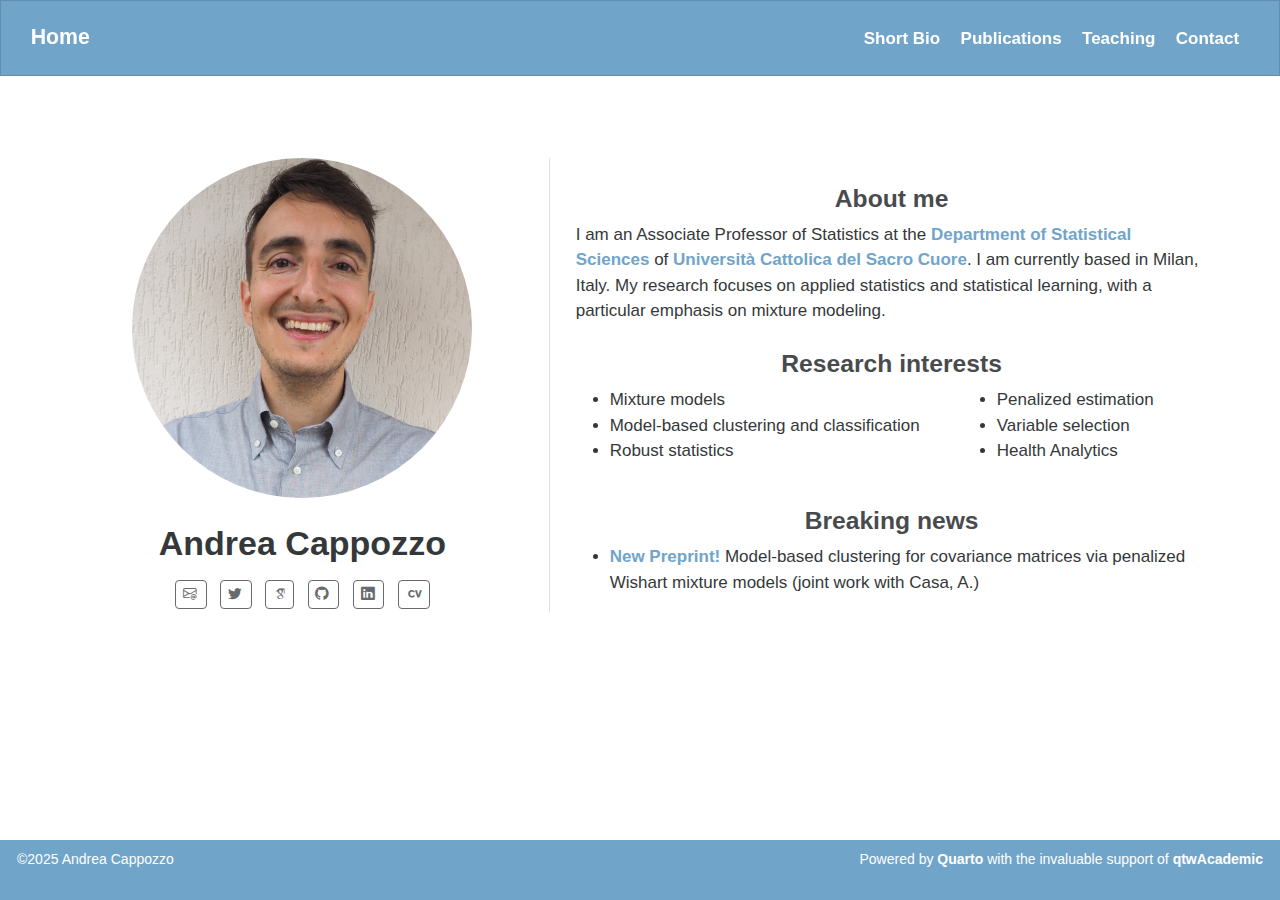
==== docs/index.html @ ce4e1c96 "First commit new website" ====
<!DOCTYPE html>
<html xmlns="http://www.w3.org/1999/xhtml" lang="en" xml:lang="en"><head>

<meta charset="utf-8">
<meta name="generator" content="quarto-1.4.552">

<meta name="viewport" content="width=device-width, initial-scale=1.0, user-scalable=yes">


<title>Home - Andrea Cappozzo</title>
<style>
code{white-space: pre-wrap;}
span.smallcaps{font-variant: small-caps;}
div.columns{display: flex; gap: min(4vw, 1.5em);}
div.column{flex: auto; overflow-x: auto;}
div.hanging-indent{margin-left: 1.5em; text-indent: -1.5em;}
ul.task-list{list-style: none;}
ul.task-list li input[type="checkbox"] {
  width: 0.8em;
  margin: 0 0.8em 0.2em -1em; /* quarto-specific, see https://github.com/quarto-dev/quarto-cli/issues/4556 */ 
  vertical-align: middle;
}
</style>


<script src="site_libs/quarto-nav/quarto-nav.js"></script>
<script src="site_libs/quarto-nav/headroom.min.js"></script>
<link href="./icon.png" rel="icon" type="image/png">
<script src="site_libs/clipboard/clipboard.min.js"></script>
<script src="site_libs/quarto-html/quarto.js"></script>
<script src="site_libs/quarto-html/popper.min.js"></script>
<script src="site_libs/quarto-html/tippy.umd.min.js"></script>
<link href="site_libs/quarto-html/tippy.css" rel="stylesheet">
<link href="site_libs/quarto-html/quarto-syntax-highlighting.css" rel="stylesheet" id="quarto-text-highlighting-styles">
<script src="site_libs/bootstrap/bootstrap.min.js"></script>
<link href="site_libs/bootstrap/bootstrap-icons.css" rel="stylesheet">
<link href="site_libs/bootstrap/bootstrap.min.css" rel="stylesheet" id="quarto-bootstrap" data-mode="light">
<link href="site_libs/quarto-contrib/academicons-1.9.2/all.css" rel="stylesheet">
<link href="site_libs/quarto-contrib/academicons-1.9.2/size.css" rel="stylesheet">
<script id="quarto-search-options" type="application/json">{
  "language": {
    "search-no-results-text": "No results",
    "search-matching-documents-text": "matching documents",
    "search-copy-link-title": "Copy link to search",
    "search-hide-matches-text": "Hide additional matches",
    "search-more-match-text": "more match in this document",
    "search-more-matches-text": "more matches in this document",
    "search-clear-button-title": "Clear",
    "search-text-placeholder": "",
    "search-detached-cancel-button-title": "Cancel",
    "search-submit-button-title": "Submit",
    "search-label": "Search"
  }
}</script>


</head>

<body class="nav-fixed">

<div id="quarto-search-results"></div>
  <header id="quarto-header" class="headroom fixed-top">
    <nav class="navbar navbar-expand-lg " data-bs-theme="dark">
      <div class="navbar-container container-fluid">
      <div class="navbar-brand-container mx-auto">
    <a class="navbar-brand" href="./index.html">
    <span class="navbar-title">Home</span>
    </a>
  </div>
          <button class="navbar-toggler" type="button" data-bs-toggle="collapse" data-bs-target="#navbarCollapse" aria-controls="navbarCollapse" aria-expanded="false" aria-label="Toggle navigation" onclick="if (window.quartoToggleHeadroom) { window.quartoToggleHeadroom(); }">
  <span class="navbar-toggler-icon"></span>
</button>
          <div class="collapse navbar-collapse" id="navbarCollapse">
            <ul class="navbar-nav navbar-nav-scroll ms-auto">
  <li class="nav-item">
    <a class="nav-link" href="./short_bio.html"> 
<span class="menu-text">Short Bio</span></a>
  </li>  
  <li class="nav-item">
    <a class="nav-link" href="./publications.html"> 
<span class="menu-text">Publications</span></a>
  </li>  
  <li class="nav-item">
    <a class="nav-link" href="./teaching.html"> 
<span class="menu-text">Teaching</span></a>
  </li>  
  <li class="nav-item">
    <a class="nav-link" href="./contact.html"> 
<span class="menu-text">Contact</span></a>
  </li>  
</ul>
          </div> <!-- /navcollapse -->
          <div class="quarto-navbar-tools">
</div>
      </div> <!-- /container-fluid -->
    </nav>
</header>
<!-- content -->
<div id="quarto-content" class="quarto-container page-columns page-rows-contents page-layout-full page-navbar">
<!-- sidebar -->
<!-- margin-sidebar -->
    
<!-- main -->
<main class="content column-page" id="quarto-document-content">




<div class="quarto-about-trestles content column-page">
  <div class="about-entity">
    <img src="avatar.JPG" class="about-image
  round " style="height: 20em; width: 20em;">
<header id="title-block-header" class="quarto-title-block default">
<div class="quarto-title">
<h1 class="title">Andrea Cappozzo</h1>
</div>
<div class="quarto-title-meta column-page">
  </div>
</header>
    <div class="about-links">
  <a href="mailto:andrea.cappozzo@unimi.it" class="about-link" rel="" target="">
    <i class="bi bi-envelope-at"></i>
     <span class="about-link-text"></span>
  </a>
  <a href="https://twitter.com/AndreaCappozzo" class="about-link" rel="" target="">
    <i class="bi bi-twitter"></i>
     <span class="about-link-text"></span>
  </a>
  <a href="https://scholar.google.com/citations?hl=it&amp;view_op=list_works&amp;gmla=AP6z3OZgOhc09-qfSKoeqz524YlC9an53POnmD1w7mNaO_L-bFbamJ1VXGHRuQOMpkeLkk8uh7P-lgwxXwvfwm9K&amp;user=UhnUw5UAAAAJ" class="about-link" rel="" target="">
    <i class="bi bi-google-scholar"></i>
     <span class="about-link-text"><i class="ai  ai-google-scholar"></i></span>
  </a>
  <a href="https://github.com/AndreaCappozzo" class="about-link" rel="" target="">
    <i class="bi bi-github"></i>
     <span class="about-link-text"></span>
  </a>
  <a href="https://www.linkedin.com/in/cappozzoandrea/" class="about-link" rel="" target="">
    <i class="bi bi-linkedin"></i>
     <span class="about-link-text"></span>
  </a>
  <a href="/files/CV_andrea_cappozzo.pdf" class="about-link" rel="" target="">
    <i class="bi bi-cv"></i>
     <span class="about-link-text"><i class="ai  ai-cv"></i></span>
  </a>
</div>
  </div>
  <div class="about-contents"><div id="hero-heading">
<center>
<section id="about-me" class="level3">
<h3 data-anchor-id="about-me">About me</h3>
</section></center>
<p>I am an Associate Professor of Statistics at the <a href="https://dipartimenti.unicatt.it/scienze-statistiche-home">Department of Statistical Sciences</a> of <a href="https://www.unicatt.it/en.html">Università Cattolica del Sacro Cuore</a>. I am currently based in Milan, Italy. My research focuses on applied statistics and statistical learning, with a particular emphasis on mixture modeling.</p>
<center>
<section id="research-interests" class="level3">
<h3 data-anchor-id="research-interests">Research interests</h3>
</section></center>
<div>
</div>
<div class="quarto-layout-panel" data-layout="[60, 40]">
<div class="quarto-layout-row">
<div id="first-column" class="quarto-layout-cell" style="flex-basis: 60.0%;justify-content: flex-start;">
<ul>
<li>Mixture models</li>
<li>Model-based clustering and classification</li>
<li>Robust statistics</li>
</ul>
</div>
<div id="second-column" class="quarto-layout-cell" style="flex-basis: 40.0%;justify-content: flex-start;">
<ul>
<li>Penalized estimation</li>
<li>Variable selection</li>
<li>Health Analytics</li>
</ul>
</div>
</div>
</div>
<center>
<section id="breaking-news" class="level3">
<h3 data-anchor-id="breaking-news">Breaking news</h3>
</section></center>
<ul>
<li><a href="https://arxiv.org/abs/2408.17040">New Preprint!</a> Model-based clustering for covariance matrices via penalized Wishart mixture models (joint work with Casa, A.)</li>
</ul>
</div></div>
</div>





</main> <!-- /main -->
<script id="quarto-html-after-body" type="application/javascript">
window.document.addEventListener("DOMContentLoaded", function (event) {
  const toggleBodyColorMode = (bsSheetEl) => {
    const mode = bsSheetEl.getAttribute("data-mode");
    const bodyEl = window.document.querySelector("body");
    if (mode === "dark") {
      bodyEl.classList.add("quarto-dark");
      bodyEl.classList.remove("quarto-light");
    } else {
      bodyEl.classList.add("quarto-light");
      bodyEl.classList.remove("quarto-dark");
    }
  }
  const toggleBodyColorPrimary = () => {
    const bsSheetEl = window.document.querySelector("link#quarto-bootstrap");
    if (bsSheetEl) {
      toggleBodyColorMode(bsSheetEl);
    }
  }
  toggleBodyColorPrimary();  
  const isCodeAnnotation = (el) => {
    for (const clz of el.classList) {
      if (clz.startsWith('code-annotation-')) {                     
        return true;
      }
    }
    return false;
  }
  const clipboard = new window.ClipboardJS('.code-copy-button', {
    text: function(trigger) {
      const codeEl = trigger.previousElementSibling.cloneNode(true);
      for (const childEl of codeEl.children) {
        if (isCodeAnnotation(childEl)) {
          childEl.remove();
        }
      }
      return codeEl.innerText;
    }
  });
  clipboard.on('success', function(e) {
    // button target
    const button = e.trigger;
    // don't keep focus
    button.blur();
    // flash "checked"
    button.classList.add('code-copy-button-checked');
    var currentTitle = button.getAttribute("title");
    button.setAttribute("title", "Copied!");
    let tooltip;
    if (window.bootstrap) {
      button.setAttribute("data-bs-toggle", "tooltip");
      button.setAttribute("data-bs-placement", "left");
      button.setAttribute("data-bs-title", "Copied!");
      tooltip = new bootstrap.Tooltip(button, 
        { trigger: "manual", 
          customClass: "code-copy-button-tooltip",
          offset: [0, -8]});
      tooltip.show();    
    }
    setTimeout(function() {
      if (tooltip) {
        tooltip.hide();
        button.removeAttribute("data-bs-title");
        button.removeAttribute("data-bs-toggle");
        button.removeAttribute("data-bs-placement");
      }
      button.setAttribute("title", currentTitle);
      button.classList.remove('code-copy-button-checked');
    }, 1000);
    // clear code selection
    e.clearSelection();
  });
    var localhostRegex = new RegExp(/^(?:http|https):\/\/localhost\:?[0-9]*\//);
    var mailtoRegex = new RegExp(/^mailto:/);
      var filterRegex = new RegExp('/' + window.location.host + '/');
    var isInternal = (href) => {
        return filterRegex.test(href) || localhostRegex.test(href) || mailtoRegex.test(href);
    }
    // Inspect non-navigation links and adorn them if external
 	var links = window.document.querySelectorAll('a[href]:not(.nav-link):not(.navbar-brand):not(.toc-action):not(.sidebar-link):not(.sidebar-item-toggle):not(.pagination-link):not(.no-external):not([aria-hidden]):not(.dropdown-item):not(.quarto-navigation-tool)');
    for (var i=0; i<links.length; i++) {
      const link = links[i];
      if (!isInternal(link.href)) {
        // undo the damage that might have been done by quarto-nav.js in the case of
        // links that we want to consider external
        if (link.dataset.originalHref !== undefined) {
          link.href = link.dataset.originalHref;
        }
      }
    }
  function tippyHover(el, contentFn, onTriggerFn, onUntriggerFn) {
    const config = {
      allowHTML: true,
      maxWidth: 500,
      delay: 100,
      arrow: false,
      appendTo: function(el) {
          return el.parentElement;
      },
      interactive: true,
      interactiveBorder: 10,
      theme: 'quarto',
      placement: 'bottom-start',
    };
    if (contentFn) {
      config.content = contentFn;
    }
    if (onTriggerFn) {
      config.onTrigger = onTriggerFn;
    }
    if (onUntriggerFn) {
      config.onUntrigger = onUntriggerFn;
    }
    window.tippy(el, config); 
  }
  const noterefs = window.document.querySelectorAll('a[role="doc-noteref"]');
  for (var i=0; i<noterefs.length; i++) {
    const ref = noterefs[i];
    tippyHover(ref, function() {
      // use id or data attribute instead here
      let href = ref.getAttribute('data-footnote-href') || ref.getAttribute('href');
      try { href = new URL(href).hash; } catch {}
      const id = href.replace(/^#\/?/, "");
      const note = window.document.getElementById(id);
      if (note) {
        return note.innerHTML;
      } else {
        return "";
      }
    });
  }
  const xrefs = window.document.querySelectorAll('a.quarto-xref');
  const processXRef = (id, note) => {
    // Strip column container classes
    const stripColumnClz = (el) => {
      el.classList.remove("page-full", "page-columns");
      if (el.children) {
        for (const child of el.children) {
          stripColumnClz(child);
        }
      }
    }
    stripColumnClz(note)
    if (id === null || id.startsWith('sec-')) {
      // Special case sections, only their first couple elements
      const container = document.createElement("div");
      if (note.children && note.children.length > 2) {
        container.appendChild(note.children[0].cloneNode(true));
        for (let i = 1; i < note.children.length; i++) {
          const child = note.children[i];
          if (child.tagName === "P" && child.innerText === "") {
            continue;
          } else {
            container.appendChild(child.cloneNode(true));
            break;
          }
        }
        if (window.Quarto?.typesetMath) {
          window.Quarto.typesetMath(container);
        }
        return container.innerHTML
      } else {
        if (window.Quarto?.typesetMath) {
          window.Quarto.typesetMath(note);
        }
        return note.innerHTML;
      }
    } else {
      // Remove any anchor links if they are present
      const anchorLink = note.querySelector('a.anchorjs-link');
      if (anchorLink) {
        anchorLink.remove();
      }
      if (window.Quarto?.typesetMath) {
        window.Quarto.typesetMath(note);
      }
      // TODO in 1.5, we should make sure this works without a callout special case
      if (note.classList.contains("callout")) {
        return note.outerHTML;
      } else {
        return note.innerHTML;
      }
    }
  }
  for (var i=0; i<xrefs.length; i++) {
    const xref = xrefs[i];
    tippyHover(xref, undefined, function(instance) {
      instance.disable();
      let url = xref.getAttribute('href');
      let hash = undefined; 
      if (url.startsWith('#')) {
        hash = url;
      } else {
        try { hash = new URL(url).hash; } catch {}
      }
      if (hash) {
        const id = hash.replace(/^#\/?/, "");
        const note = window.document.getElementById(id);
        if (note !== null) {
          try {
            const html = processXRef(id, note.cloneNode(true));
            instance.setContent(html);
          } finally {
            instance.enable();
            instance.show();
          }
        } else {
          // See if we can fetch this
          fetch(url.split('#')[0])
          .then(res => res.text())
          .then(html => {
            const parser = new DOMParser();
            const htmlDoc = parser.parseFromString(html, "text/html");
            const note = htmlDoc.getElementById(id);
            if (note !== null) {
              const html = processXRef(id, note);
              instance.setContent(html);
            } 
          }).finally(() => {
            instance.enable();
            instance.show();
          });
        }
      } else {
        // See if we can fetch a full url (with no hash to target)
        // This is a special case and we should probably do some content thinning / targeting
        fetch(url)
        .then(res => res.text())
        .then(html => {
          const parser = new DOMParser();
          const htmlDoc = parser.parseFromString(html, "text/html");
          const note = htmlDoc.querySelector('main.content');
          if (note !== null) {
            // This should only happen for chapter cross references
            // (since there is no id in the URL)
            // remove the first header
            if (note.children.length > 0 && note.children[0].tagName === "HEADER") {
              note.children[0].remove();
            }
            const html = processXRef(null, note);
            instance.setContent(html);
          } 
        }).finally(() => {
          instance.enable();
          instance.show();
        });
      }
    }, function(instance) {
    });
  }
      let selectedAnnoteEl;
      const selectorForAnnotation = ( cell, annotation) => {
        let cellAttr = 'data-code-cell="' + cell + '"';
        let lineAttr = 'data-code-annotation="' +  annotation + '"';
        const selector = 'span[' + cellAttr + '][' + lineAttr + ']';
        return selector;
      }
      const selectCodeLines = (annoteEl) => {
        const doc = window.document;
        const targetCell = annoteEl.getAttribute("data-target-cell");
        const targetAnnotation = annoteEl.getAttribute("data-target-annotation");
        const annoteSpan = window.document.querySelector(selectorForAnnotation(targetCell, targetAnnotation));
        const lines = annoteSpan.getAttribute("data-code-lines").split(",");
        const lineIds = lines.map((line) => {
          return targetCell + "-" + line;
        })
        let top = null;
        let height = null;
        let parent = null;
        if (lineIds.length > 0) {
            //compute the position of the single el (top and bottom and make a div)
            const el = window.document.getElementById(lineIds[0]);
            top = el.offsetTop;
            height = el.offsetHeight;
            parent = el.parentElement.parentElement;
          if (lineIds.length > 1) {
            const lastEl = window.document.getElementById(lineIds[lineIds.length - 1]);
            const bottom = lastEl.offsetTop + lastEl.offsetHeight;
            height = bottom - top;
          }
          if (top !== null && height !== null && parent !== null) {
            // cook up a div (if necessary) and position it 
            let div = window.document.getElementById("code-annotation-line-highlight");
            if (div === null) {
              div = window.document.createElement("div");
              div.setAttribute("id", "code-annotation-line-highlight");
              div.style.position = 'absolute';
              parent.appendChild(div);
            }
            div.style.top = top - 2 + "px";
            div.style.height = height + 4 + "px";
            div.style.left = 0;
            let gutterDiv = window.document.getElementById("code-annotation-line-highlight-gutter");
            if (gutterDiv === null) {
              gutterDiv = window.document.createElement("div");
              gutterDiv.setAttribute("id", "code-annotation-line-highlight-gutter");
              gutterDiv.style.position = 'absolute';
              const codeCell = window.document.getElementById(targetCell);
              const gutter = codeCell.querySelector('.code-annotation-gutter');
              gutter.appendChild(gutterDiv);
            }
            gutterDiv.style.top = top - 2 + "px";
            gutterDiv.style.height = height + 4 + "px";
          }
          selectedAnnoteEl = annoteEl;
        }
      };
      const unselectCodeLines = () => {
        const elementsIds = ["code-annotation-line-highlight", "code-annotation-line-highlight-gutter"];
        elementsIds.forEach((elId) => {
          const div = window.document.getElementById(elId);
          if (div) {
            div.remove();
          }
        });
        selectedAnnoteEl = undefined;
      };
        // Handle positioning of the toggle
    window.addEventListener(
      "resize",
      throttle(() => {
        elRect = undefined;
        if (selectedAnnoteEl) {
          selectCodeLines(selectedAnnoteEl);
        }
      }, 10)
    );
    function throttle(fn, ms) {
    let throttle = false;
    let timer;
      return (...args) => {
        if(!throttle) { // first call gets through
            fn.apply(this, args);
            throttle = true;
        } else { // all the others get throttled
            if(timer) clearTimeout(timer); // cancel #2
            timer = setTimeout(() => {
              fn.apply(this, args);
              timer = throttle = false;
            }, ms);
        }
      };
    }
      // Attach click handler to the DT
      const annoteDls = window.document.querySelectorAll('dt[data-target-cell]');
      for (const annoteDlNode of annoteDls) {
        annoteDlNode.addEventListener('click', (event) => {
          const clickedEl = event.target;
          if (clickedEl !== selectedAnnoteEl) {
            unselectCodeLines();
            const activeEl = window.document.querySelector('dt[data-target-cell].code-annotation-active');
            if (activeEl) {
              activeEl.classList.remove('code-annotation-active');
            }
            selectCodeLines(clickedEl);
            clickedEl.classList.add('code-annotation-active');
          } else {
            // Unselect the line
            unselectCodeLines();
            clickedEl.classList.remove('code-annotation-active');
          }
        });
      }
  const findCites = (el) => {
    const parentEl = el.parentElement;
    if (parentEl) {
      const cites = parentEl.dataset.cites;
      if (cites) {
        return {
          el,
          cites: cites.split(' ')
        };
      } else {
        return findCites(el.parentElement)
      }
    } else {
      return undefined;
    }
  };
  var bibliorefs = window.document.querySelectorAll('a[role="doc-biblioref"]');
  for (var i=0; i<bibliorefs.length; i++) {
    const ref = bibliorefs[i];
    const citeInfo = findCites(ref);
    if (citeInfo) {
      tippyHover(citeInfo.el, function() {
        var popup = window.document.createElement('div');
        citeInfo.cites.forEach(function(cite) {
          var citeDiv = window.document.createElement('div');
          citeDiv.classList.add('hanging-indent');
          citeDiv.classList.add('csl-entry');
          var biblioDiv = window.document.getElementById('ref-' + cite);
          if (biblioDiv) {
            citeDiv.innerHTML = biblioDiv.innerHTML;
          }
          popup.appendChild(citeDiv);
        });
        return popup.innerHTML;
      });
    }
  }
});
</script>
</div> <!-- /content -->
<footer class="footer">
  <div class="nav-footer">
    <div class="nav-footer-left">
<p>©2025 Andrea Cappozzo</p>
</div>   
    <div class="nav-footer-center">
      &nbsp;
    </div>
    <div class="nav-footer-right">
<p>Powered by <a href="https://quarto.org/">Quarto</a> with the invaluable support of <a href="https://andreaczhang.github.io/qtwAcademic/">qtwAcademic</a></p>
</div>
  </div>
</footer>




</body></html>
---- docs/site_libs/quarto-html/tippy.css ----
.tippy-box[data-animation=fade][data-state=hidden]{opacity:0}[data-tippy-root]{max-width:calc(100vw - 10px)}.tippy-box{position:relative;background-color:#333;color:#fff;border-radius:4px;font-size:14px;line-height:1.4;white-space:normal;outline:0;transition-property:transform,visibility,opacity}.tippy-box[data-placement^=top]>.tippy-arrow{bottom:0}.tippy-box[data-placement^=top]>.tippy-arrow:before{bottom:-7px;left:0;border-width:8px 8px 0;border-top-color:initial;transform-origin:center top}.tippy-box[data-placement^=bottom]>.tippy-arrow{top:0}.tippy-box[data-placement^=bottom]>.tippy-arrow:before{top:-7px;left:0;border-width:0 8px 8px;border-bottom-color:initial;transform-origin:center bottom}.tippy-box[data-placement^=left]>.tippy-arrow{right:0}.tippy-box[data-placement^=left]>.tippy-arrow:before{border-width:8px 0 8px 8px;border-left-color:initial;right:-7px;transform-origin:center left}.tippy-box[data-placement^=right]>.tippy-arrow{left:0}.tippy-box[data-placement^=right]>.tippy-arrow:before{left:-7px;border-width:8px 8px 8px 0;border-right-color:initial;transform-origin:center right}.tippy-box[data-inertia][data-state=visible]{transition-timing-function:cubic-bezier(.54,1.5,.38,1.11)}.tippy-arrow{width:16px;height:16px;color:#333}.tippy-arrow:before{content:"";position:absolute;border-color:transparent;border-style:solid}.tippy-content{position:relative;padding:5px 9px;z-index:1}
---- docs/site_libs/quarto-html/quarto-syntax-highlighting.css ----
/* quarto syntax highlight colors */
:root {
  --quarto-hl-ot-color: #003B4F;
  --quarto-hl-at-color: #657422;
  --quarto-hl-ss-color: #20794D;
  --quarto-hl-an-color: #5E5E5E;
  --quarto-hl-fu-color: #4758AB;
  --quarto-hl-st-color: #20794D;
  --quarto-hl-cf-color: #003B4F;
  --quarto-hl-op-color: #5E5E5E;
  --quarto-hl-er-color: #AD0000;
  --quarto-hl-bn-color: #AD0000;
  --quarto-hl-al-color: #AD0000;
  --quarto-hl-va-color: #111111;
  --quarto-hl-bu-color: inherit;
  --quarto-hl-ex-color: inherit;
  --quarto-hl-pp-color: #AD0000;
  --quarto-hl-in-color: #5E5E5E;
  --quarto-hl-vs-color: #20794D;
  --quarto-hl-wa-color: #5E5E5E;
  --quarto-hl-do-color: #5E5E5E;
  --quarto-hl-im-color: #00769E;
  --quarto-hl-ch-color: #20794D;
  --quarto-hl-dt-color: #AD0000;
  --quarto-hl-fl-color: #AD0000;
  --quarto-hl-co-color: #5E5E5E;
  --quarto-hl-cv-color: #5E5E5E;
  --quarto-hl-cn-color: #8f5902;
  --quarto-hl-sc-color: #5E5E5E;
  --quarto-hl-dv-color: #AD0000;
  --quarto-hl-kw-color: #003B4F;
}

/* other quarto variables */
:root {
  --quarto-font-monospace: SFMono-Regular, Menlo, Monaco, Consolas, "Liberation Mono", "Courier New", monospace;
}

pre > code.sourceCode > span {
  color: #003B4F;
}

code span {
  color: #003B4F;
}

code.sourceCode > span {
  color: #003B4F;
}

div.sourceCode,
div.sourceCode pre.sourceCode {
  color: #003B4F;
}

code span.ot {
  color: #003B4F;
  font-style: inherit;
}

code span.at {
  color: #657422;
  font-style: inherit;
}

code span.ss {
  color: #20794D;
  font-style: inherit;
}

code span.an {
  color: #5E5E5E;
  font-style: inherit;
}

code span.fu {
  color: #4758AB;
  font-style: inherit;
}

code span.st {
  color: #20794D;
  font-style: inherit;
}

code span.cf {
  color: #003B4F;
  font-style: inherit;
}

code span.op {
  color: #5E5E5E;
  font-style: inherit;
}

code span.er {
  color: #AD0000;
  font-style: inherit;
}

code span.bn {
  color: #AD0000;
  font-style: inherit;
}

code span.al {
  color: #AD0000;
  font-style: inherit;
}

code span.va {
  color: #111111;
  font-style: inherit;
}

code span.bu {
  font-style: inherit;
}

code span.ex {
  font-style: inherit;
}

code span.pp {
  color: #AD0000;
  font-style: inherit;
}

code span.in {
  color: #5E5E5E;
  font-style: inherit;
}

code span.vs {
  color: #20794D;
  font-style: inherit;
}

code span.wa {
  color: #5E5E5E;
  font-style: italic;
}

code span.do {
  color: #5E5E5E;
  font-style: italic;
}

code span.im {
  color: #00769E;
  font-style: inherit;
}

code span.ch {
  color: #20794D;
  font-style: inherit;
}

code span.dt {
  color: #AD0000;
  font-style: inherit;
}

code span.fl {
  color: #AD0000;
  font-style: inherit;
}

code span.co {
  color: #5E5E5E;
  font-style: inherit;
}

code span.cv {
  color: #5E5E5E;
  font-style: italic;
}

code span.cn {
  color: #8f5902;
  font-style: inherit;
}

code span.sc {
  color: #5E5E5E;
  font-style: inherit;
}

code span.dv {
  color: #AD0000;
  font-style: inherit;
}

code span.kw {
  color: #003B4F;
  font-style: inherit;
}

.prevent-inlining {
  content: "</";
}

/*# sourceMappingURL=debc5d5d77c3f9108843748ff7464032.css.map */
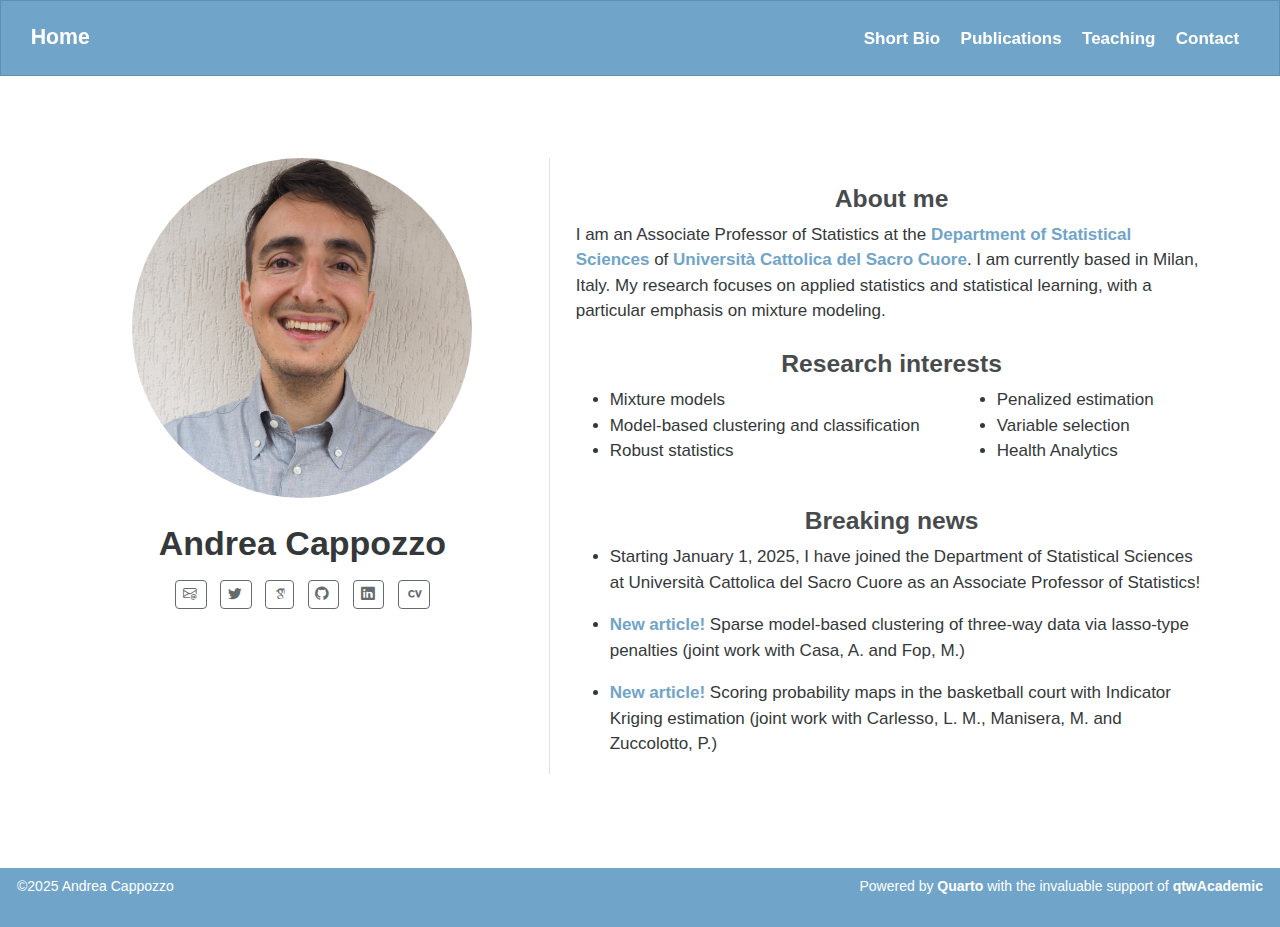
==== commit 2c3899b4: "rendered website in docs folder" ====
--- a/docs/index.html
+++ b/docs/index.html
@@ -2,12 +2,12 @@
 <html xmlns="http://www.w3.org/1999/xhtml" lang="en" xml:lang="en"><head>
 
 <meta charset="utf-8">
-<meta name="generator" content="quarto-1.4.552">
+<meta name="generator" content="quarto-1.6.39">
 
 <meta name="viewport" content="width=device-width, initial-scale=1.0, user-scalable=yes">
 
 
-<title>Home - Andrea Cappozzo</title>
+<title>Andrea Cappozzo – Home</title>
 <style>
 code{white-space: pre-wrap;}
 span.smallcaps{font-variant: small-caps;}
@@ -31,10 +31,10 @@
 <script src="site_libs/quarto-html/popper.min.js"></script>
 <script src="site_libs/quarto-html/tippy.umd.min.js"></script>
 <link href="site_libs/quarto-html/tippy.css" rel="stylesheet">
-<link href="site_libs/quarto-html/quarto-syntax-highlighting.css" rel="stylesheet" id="quarto-text-highlighting-styles">
+<link href="site_libs/quarto-html/quarto-syntax-highlighting-e26003cea8cd680ca0c55a263523d882.css" rel="stylesheet" id="quarto-text-highlighting-styles">
 <script src="site_libs/bootstrap/bootstrap.min.js"></script>
 <link href="site_libs/bootstrap/bootstrap-icons.css" rel="stylesheet">
-<link href="site_libs/bootstrap/bootstrap.min.css" rel="stylesheet" id="quarto-bootstrap" data-mode="light">
+<link href="site_libs/bootstrap/bootstrap-8d09c83b370992e78fe73bd6fc181b0e.min.css" rel="stylesheet" append-hash="true" id="quarto-bootstrap" data-mode="light">
 <link href="site_libs/quarto-contrib/academicons-1.9.2/all.css" rel="stylesheet">
 <link href="site_libs/quarto-contrib/academicons-1.9.2/size.css" rel="stylesheet">
 <script id="quarto-search-options" type="application/json">{
@@ -67,7 +67,7 @@
     <span class="navbar-title">Home</span>
     </a>
   </div>
-          <button class="navbar-toggler" type="button" data-bs-toggle="collapse" data-bs-target="#navbarCollapse" aria-controls="navbarCollapse" aria-expanded="false" aria-label="Toggle navigation" onclick="if (window.quartoToggleHeadroom) { window.quartoToggleHeadroom(); }">
+          <button class="navbar-toggler" type="button" data-bs-toggle="collapse" data-bs-target="#navbarCollapse" aria-controls="navbarCollapse" role="menu" aria-expanded="false" aria-label="Toggle navigation" onclick="if (window.quartoToggleHeadroom) { window.quartoToggleHeadroom(); }">
   <span class="navbar-toggler-icon"></span>
 </button>
           <div class="collapse navbar-collapse" id="navbarCollapse">
@@ -90,7 +90,7 @@
   </li>  
 </ul>
           </div> <!-- /navcollapse -->
-          <div class="quarto-navbar-tools">
+            <div class="quarto-navbar-tools">
 </div>
       </div> <!-- /container-fluid -->
     </nav>
@@ -106,7 +106,7 @@
 
 
 
-<div class="quarto-about-trestles content column-page">
+<div class="quarto-about-trestles column-page">
   <div class="about-entity">
     <img src="avatar.JPG" class="about-image
   round " style="height: 20em; width: 20em;">
@@ -179,7 +179,9 @@
 <h3 data-anchor-id="breaking-news">Breaking news</h3>
 </section></center>
 <ul>
-<li><a href="https://arxiv.org/abs/2408.17040">New Preprint!</a> Model-based clustering for covariance matrices via penalized Wishart mixture models (joint work with Casa, A.)</li>
+<li><p>Starting January 1, 2025, I have joined the Department of Statistical Sciences at Università Cattolica del Sacro Cuore as an Associate Professor of Statistics!</p></li>
+<li><p><a href="https://www.tandfonline.com/doi/full/10.1080/10618600.2024.2429705">New article!</a> Sparse model-based clustering of three-way data via lasso-type penalties (joint work with Casa, A. and Fop, M.)</p></li>
+<li><p><a href="https://link.springer.com/article/10.1007/s00180-024-01564-4">New article!</a> Scoring probability maps in the basketball court with Indicator Kriging estimation (joint work with Carlesso, L. M., Manisera, M. and Zuccolotto, P.)</p></li>
 </ul>
 </div></div>
 </div>
@@ -217,18 +219,7 @@
     }
     return false;
   }
-  const clipboard = new window.ClipboardJS('.code-copy-button', {
-    text: function(trigger) {
-      const codeEl = trigger.previousElementSibling.cloneNode(true);
-      for (const childEl of codeEl.children) {
-        if (isCodeAnnotation(childEl)) {
-          childEl.remove();
-        }
-      }
-      return codeEl.innerText;
-    }
-  });
-  clipboard.on('success', function(e) {
+  const onCopySuccess = function(e) {
     // button target
     const button = e.trigger;
     // don't keep focus
@@ -260,7 +251,27 @@
     }, 1000);
     // clear code selection
     e.clearSelection();
+  }
+  const getTextToCopy = function(trigger) {
+      const codeEl = trigger.previousElementSibling.cloneNode(true);
+      for (const childEl of codeEl.children) {
+        if (isCodeAnnotation(childEl)) {
+          childEl.remove();
+        }
+      }
+      return codeEl.innerText;
+  }
+  const clipboard = new window.ClipboardJS('.code-copy-button:not([data-in-quarto-modal])', {
+    text: getTextToCopy
   });
+  clipboard.on('success', onCopySuccess);
+  if (window.document.getElementById('quarto-embedded-source-code-modal')) {
+    const clipboardModal = new window.ClipboardJS('.code-copy-button[data-in-quarto-modal]', {
+      text: getTextToCopy,
+      container: window.document.getElementById('quarto-embedded-source-code-modal')
+    });
+    clipboardModal.on('success', onCopySuccess);
+  }
     var localhostRegex = new RegExp(/^(?:http|https):\/\/localhost\:?[0-9]*\//);
     var mailtoRegex = new RegExp(/^mailto:/);
       var filterRegex = new RegExp('/' + window.location.host + '/');
@@ -268,7 +279,7 @@
         return filterRegex.test(href) || localhostRegex.test(href) || mailtoRegex.test(href);
     }
     // Inspect non-navigation links and adorn them if external
- 	var links = window.document.querySelectorAll('a[href]:not(.nav-link):not(.navbar-brand):not(.toc-action):not(.sidebar-link):not(.sidebar-item-toggle):not(.pagination-link):not(.no-external):not([aria-hidden]):not(.dropdown-item):not(.quarto-navigation-tool)');
+ 	var links = window.document.querySelectorAll('a[href]:not(.nav-link):not(.navbar-brand):not(.toc-action):not(.sidebar-link):not(.sidebar-item-toggle):not(.pagination-link):not(.no-external):not([aria-hidden]):not(.dropdown-item):not(.quarto-navigation-tool):not(.about-link)');
     for (var i=0; i<links.length; i++) {
       const link = links[i];
       if (!isInternal(link.href)) {
@@ -365,7 +376,6 @@
       if (window.Quarto?.typesetMath) {
         window.Quarto.typesetMath(note);
       }
-      // TODO in 1.5, we should make sure this works without a callout special case
       if (note.classList.contains("callout")) {
         return note.outerHTML;
       } else {
--- a/docs/site_libs/quarto-html/quarto-syntax-highlighting-e26003cea8cd680ca0c55a263523d882.css
+++ b/docs/site_libs/quarto-html/quarto-syntax-highlighting-e26003cea8cd680ca0c55a263523d882.css
@@ -0,0 +1,205 @@
+/* quarto syntax highlight colors */
+:root {
+  --quarto-hl-ot-color: #003B4F;
+  --quarto-hl-at-color: #657422;
+  --quarto-hl-ss-color: #20794D;
+  --quarto-hl-an-color: #5E5E5E;
+  --quarto-hl-fu-color: #4758AB;
+  --quarto-hl-st-color: #20794D;
+  --quarto-hl-cf-color: #003B4F;
+  --quarto-hl-op-color: #5E5E5E;
+  --quarto-hl-er-color: #AD0000;
+  --quarto-hl-bn-color: #AD0000;
+  --quarto-hl-al-color: #AD0000;
+  --quarto-hl-va-color: #111111;
+  --quarto-hl-bu-color: inherit;
+  --quarto-hl-ex-color: inherit;
+  --quarto-hl-pp-color: #AD0000;
+  --quarto-hl-in-color: #5E5E5E;
+  --quarto-hl-vs-color: #20794D;
+  --quarto-hl-wa-color: #5E5E5E;
+  --quarto-hl-do-color: #5E5E5E;
+  --quarto-hl-im-color: #00769E;
+  --quarto-hl-ch-color: #20794D;
+  --quarto-hl-dt-color: #AD0000;
+  --quarto-hl-fl-color: #AD0000;
+  --quarto-hl-co-color: #5E5E5E;
+  --quarto-hl-cv-color: #5E5E5E;
+  --quarto-hl-cn-color: #8f5902;
+  --quarto-hl-sc-color: #5E5E5E;
+  --quarto-hl-dv-color: #AD0000;
+  --quarto-hl-kw-color: #003B4F;
+}
+
+/* other quarto variables */
+:root {
+  --quarto-font-monospace: SFMono-Regular, Menlo, Monaco, Consolas, "Liberation Mono", "Courier New", monospace;
+}
+
+pre > code.sourceCode > span {
+  color: #003B4F;
+}
+
+code span {
+  color: #003B4F;
+}
+
+code.sourceCode > span {
+  color: #003B4F;
+}
+
+div.sourceCode,
+div.sourceCode pre.sourceCode {
+  color: #003B4F;
+}
+
+code span.ot {
+  color: #003B4F;
+  font-style: inherit;
+}
+
+code span.at {
+  color: #657422;
+  font-style: inherit;
+}
+
+code span.ss {
+  color: #20794D;
+  font-style: inherit;
+}
+
+code span.an {
+  color: #5E5E5E;
+  font-style: inherit;
+}
+
+code span.fu {
+  color: #4758AB;
+  font-style: inherit;
+}
+
+code span.st {
+  color: #20794D;
+  font-style: inherit;
+}
+
+code span.cf {
+  color: #003B4F;
+  font-weight: bold;
+  font-style: inherit;
+}
+
+code span.op {
+  color: #5E5E5E;
+  font-style: inherit;
+}
+
+code span.er {
+  color: #AD0000;
+  font-style: inherit;
+}
+
+code span.bn {
+  color: #AD0000;
+  font-style: inherit;
+}
+
+code span.al {
+  color: #AD0000;
+  font-style: inherit;
+}
+
+code span.va {
+  color: #111111;
+  font-style: inherit;
+}
+
+code span.bu {
+  font-style: inherit;
+}
+
+code span.ex {
+  font-style: inherit;
+}
+
+code span.pp {
+  color: #AD0000;
+  font-style: inherit;
+}
+
+code span.in {
+  color: #5E5E5E;
+  font-style: inherit;
+}
+
+code span.vs {
+  color: #20794D;
+  font-style: inherit;
+}
+
+code span.wa {
+  color: #5E5E5E;
+  font-style: italic;
+}
+
+code span.do {
+  color: #5E5E5E;
+  font-style: italic;
+}
+
+code span.im {
+  color: #00769E;
+  font-style: inherit;
+}
+
+code span.ch {
+  color: #20794D;
+  font-style: inherit;
+}
+
+code span.dt {
+  color: #AD0000;
+  font-style: inherit;
+}
+
+code span.fl {
+  color: #AD0000;
+  font-style: inherit;
+}
+
+code span.co {
+  color: #5E5E5E;
+  font-style: inherit;
+}
+
+code span.cv {
+  color: #5E5E5E;
+  font-style: italic;
+}
+
+code span.cn {
+  color: #8f5902;
+  font-style: inherit;
+}
+
+code span.sc {
+  color: #5E5E5E;
+  font-style: inherit;
+}
+
+code span.dv {
+  color: #AD0000;
+  font-style: inherit;
+}
+
+code span.kw {
+  color: #003B4F;
+  font-weight: bold;
+  font-style: inherit;
+}
+
+.prevent-inlining {
+  content: "</";
+}
+
+/*# sourceMappingURL=e90e9ab646ea9b1aaa61e089606e0f97.css.map */
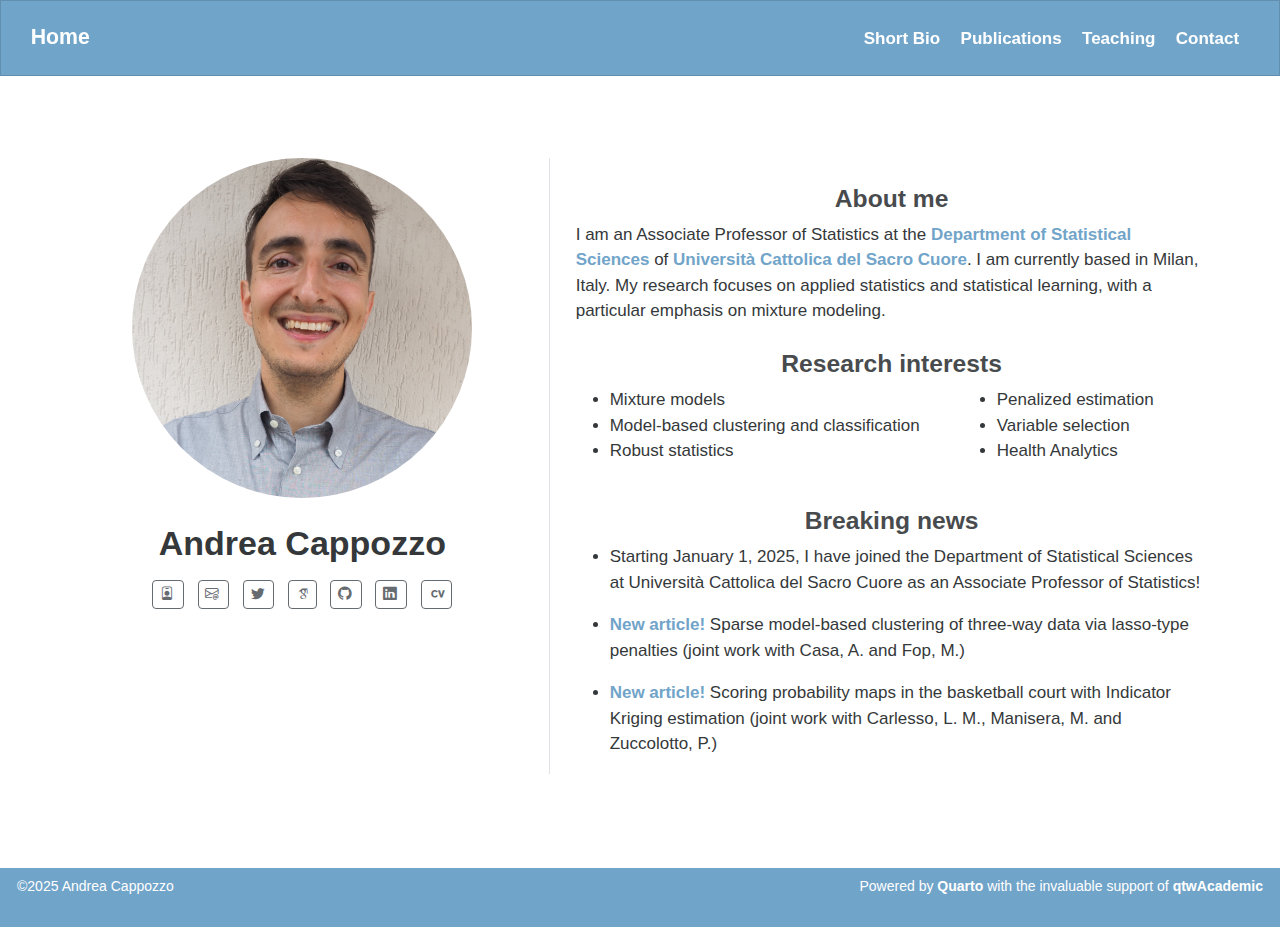
==== commit 6e030f11: "added link to unicatt page" ====
--- a/docs/index.html
+++ b/docs/index.html
@@ -118,7 +118,11 @@
   </div>
 </header>
     <div class="about-links">
-  <a href="mailto:andrea.cappozzo@unimi.it" class="about-link" rel="" target="">
+  <a href="https://docenti.unicatt.it/ppd2/en/docenti/107871/andrea-cappozzo" class="about-link" rel="" target="">
+    <i class="bi bi-person-badge"></i>
+     <span class="about-link-text"></span>
+  </a>
+  <a href="mailto:andrea.cappozzo@unicatt.it" class="about-link" rel="" target="">
     <i class="bi bi-envelope-at"></i>
      <span class="about-link-text"></span>
   </a>
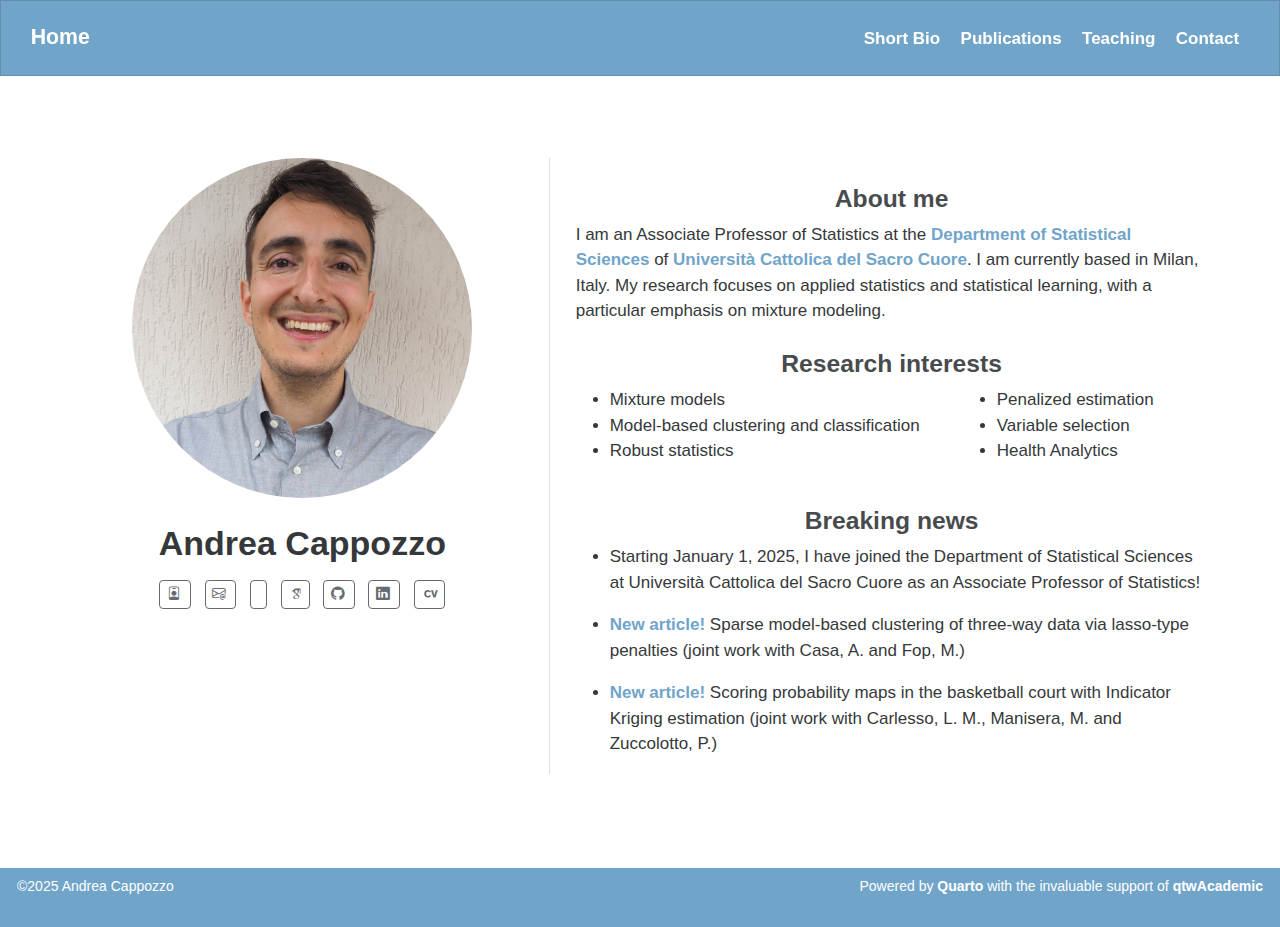
==== commit b630b664: "added bluesky account" ====
--- a/docs/index.html
+++ b/docs/index.html
@@ -35,6 +35,7 @@
 <script src="site_libs/bootstrap/bootstrap.min.js"></script>
 <link href="site_libs/bootstrap/bootstrap-icons.css" rel="stylesheet">
 <link href="site_libs/bootstrap/bootstrap-8d09c83b370992e78fe73bd6fc181b0e.min.css" rel="stylesheet" append-hash="true" id="quarto-bootstrap" data-mode="light">
+<script src="site_libs/quarto-contrib/iconify-2.1.0/iconify-icon.min.js"></script>
 <link href="site_libs/quarto-contrib/academicons-1.9.2/all.css" rel="stylesheet">
 <link href="site_libs/quarto-contrib/academicons-1.9.2/size.css" rel="stylesheet">
 <script id="quarto-search-options" type="application/json">{
@@ -126,9 +127,9 @@
     <i class="bi bi-envelope-at"></i>
      <span class="about-link-text"></span>
   </a>
-  <a href="https://twitter.com/AndreaCappozzo" class="about-link" rel="" target="">
-    <i class="bi bi-twitter"></i>
-     <span class="about-link-text"></span>
+  <a href="https://bsky.app/profile/andreacappozzo.bsky.social" class="about-link" rel="" target="">
+    <i class="bi bi-bluesky"></i>
+     <span class="about-link-text"><iconify-icon inline="" icon="fa6-brands:bluesky" aria-label="Icon bluesky from fa6-brands Iconify.design set." title="Icon bluesky from fa6-brands Iconify.design set."></iconify-icon></span>
   </a>
   <a href="https://scholar.google.com/citations?hl=it&amp;view_op=list_works&amp;gmla=AP6z3OZgOhc09-qfSKoeqz524YlC9an53POnmD1w7mNaO_L-bFbamJ1VXGHRuQOMpkeLkk8uh7P-lgwxXwvfwm9K&amp;user=UhnUw5UAAAAJ" class="about-link" rel="" target="">
     <i class="bi bi-google-scholar"></i>
